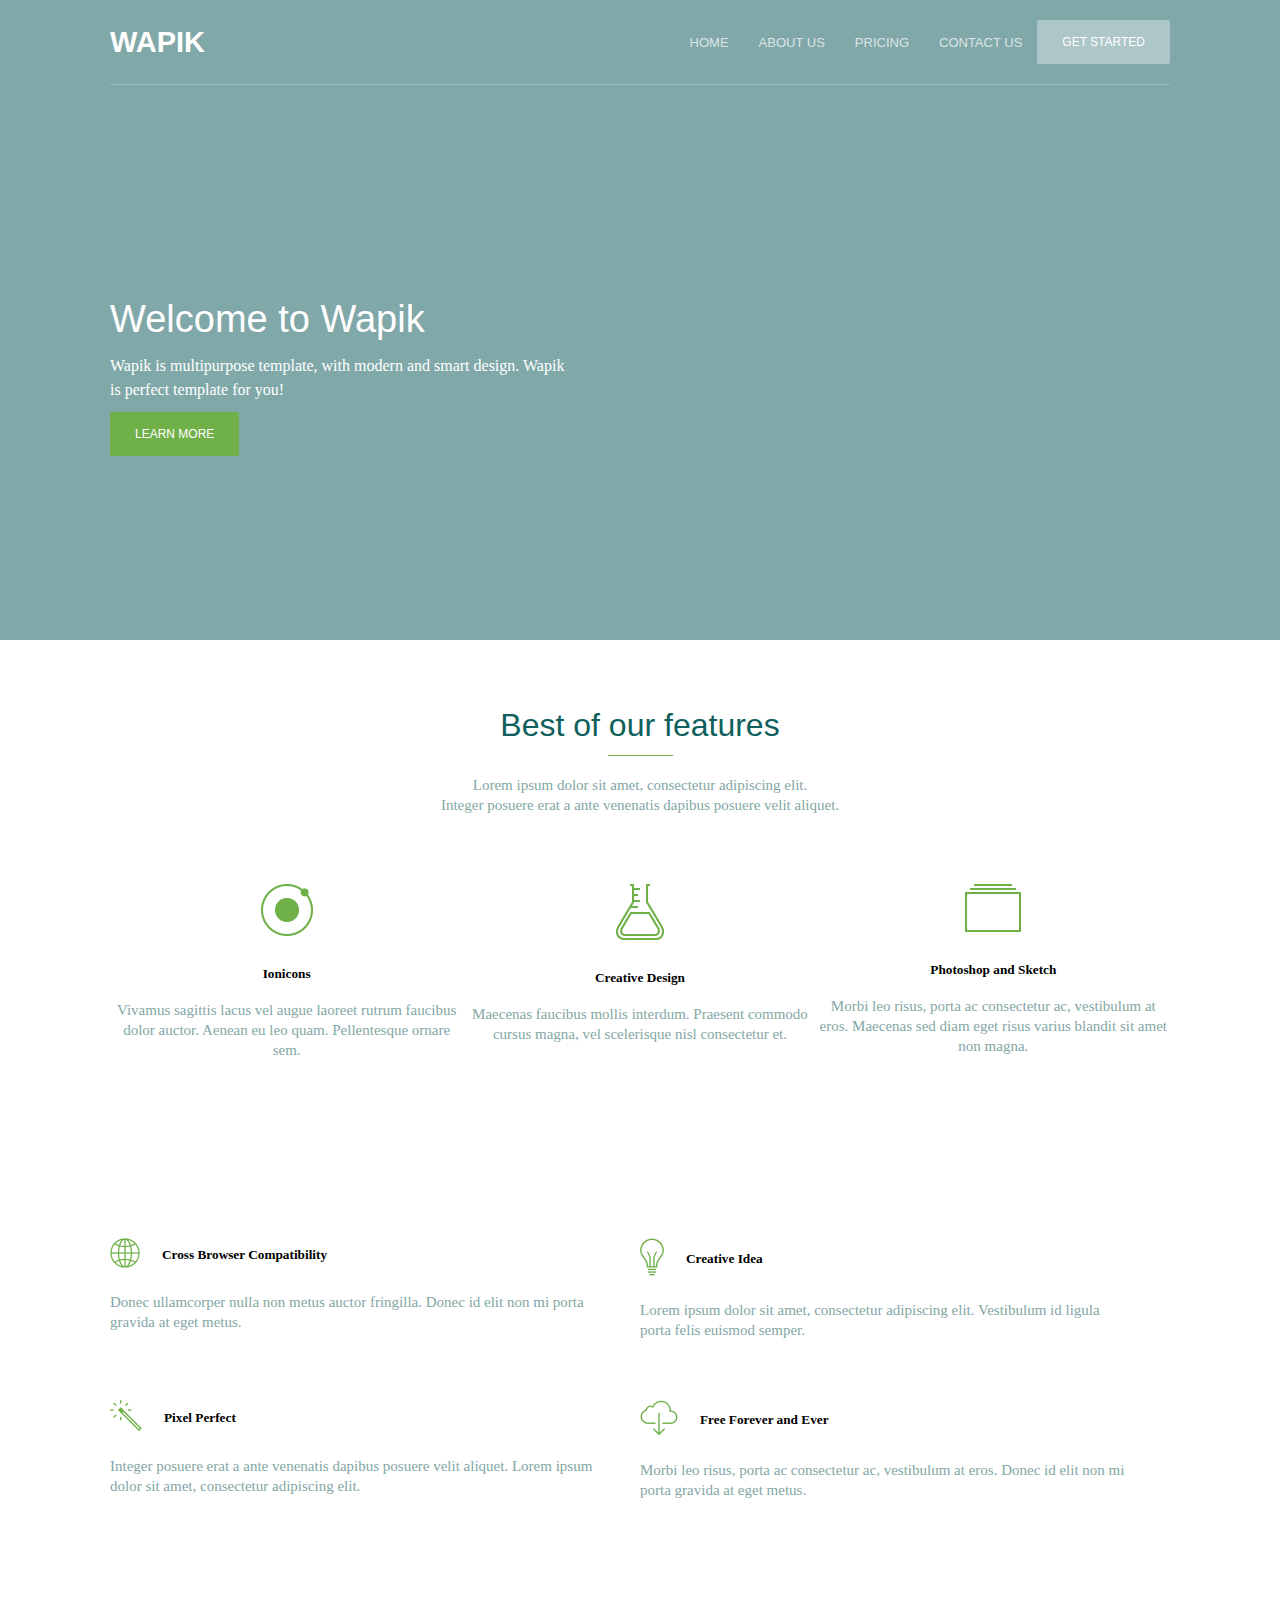
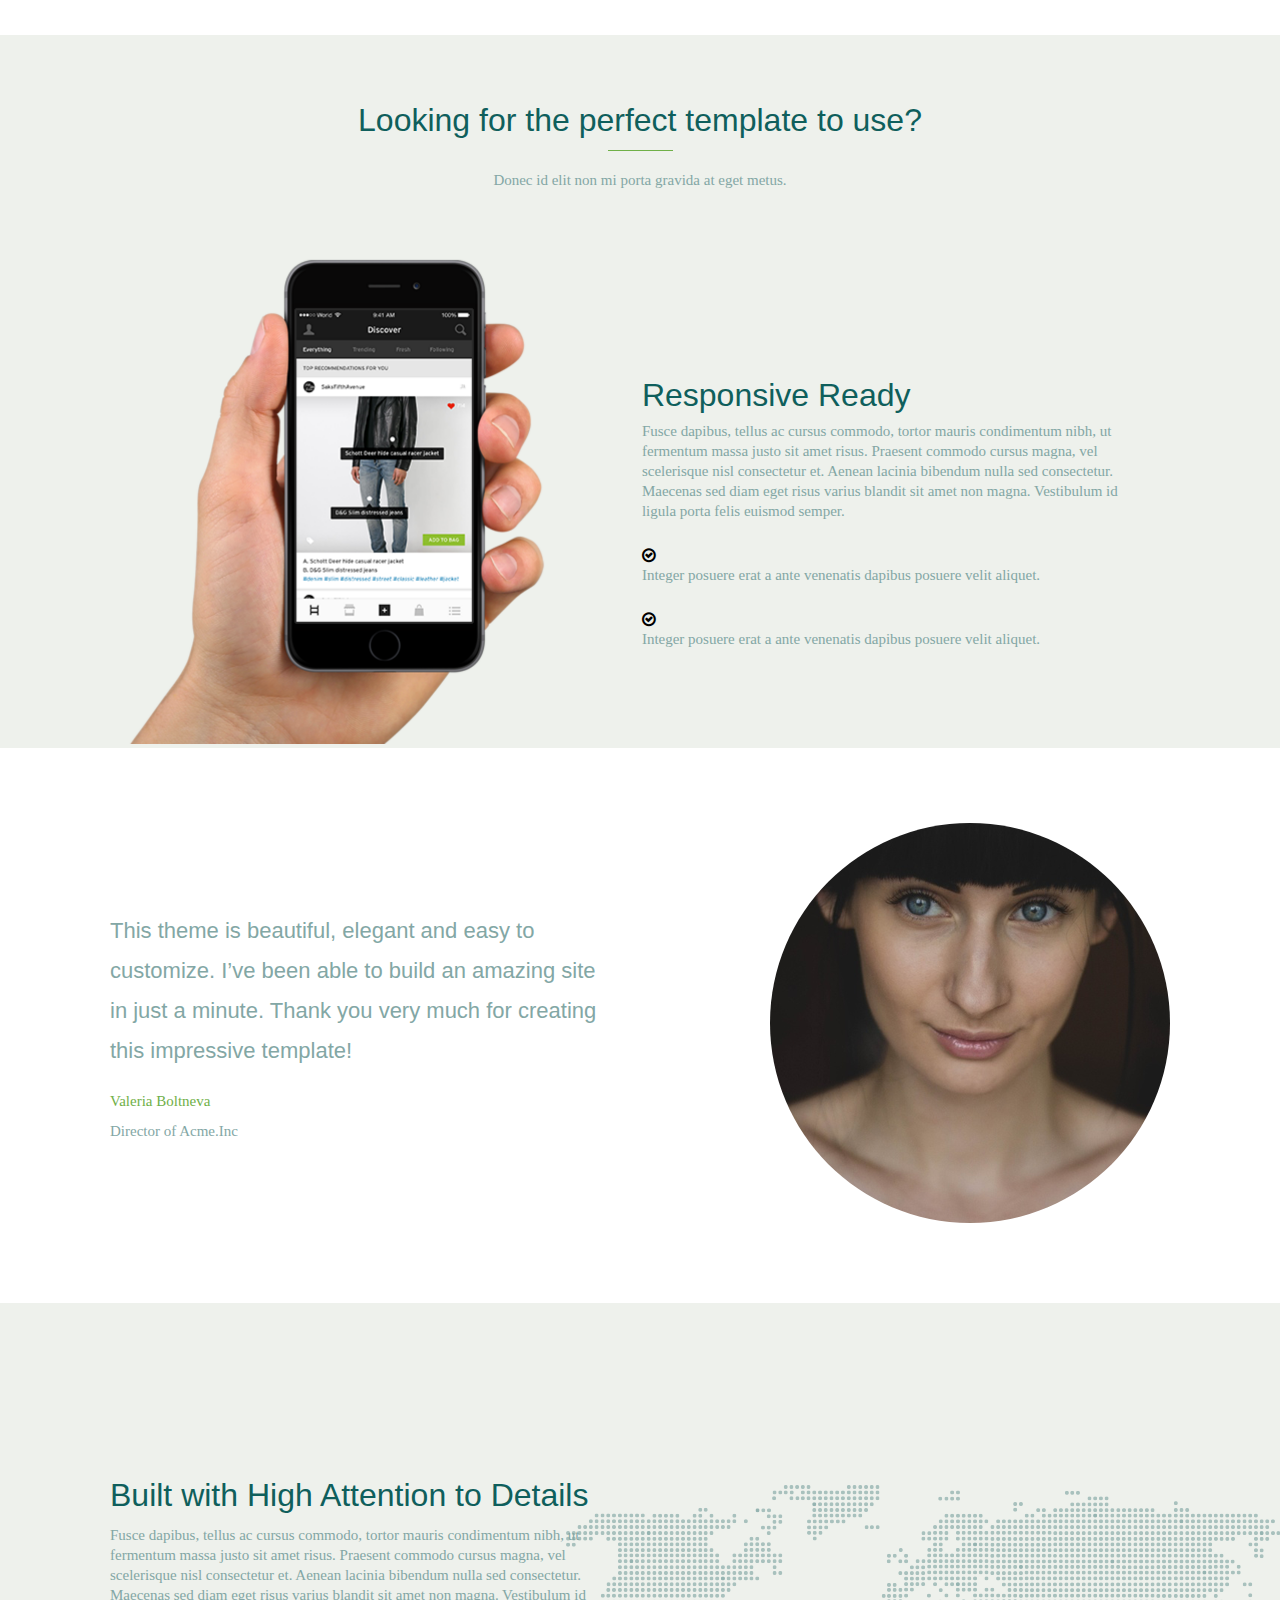
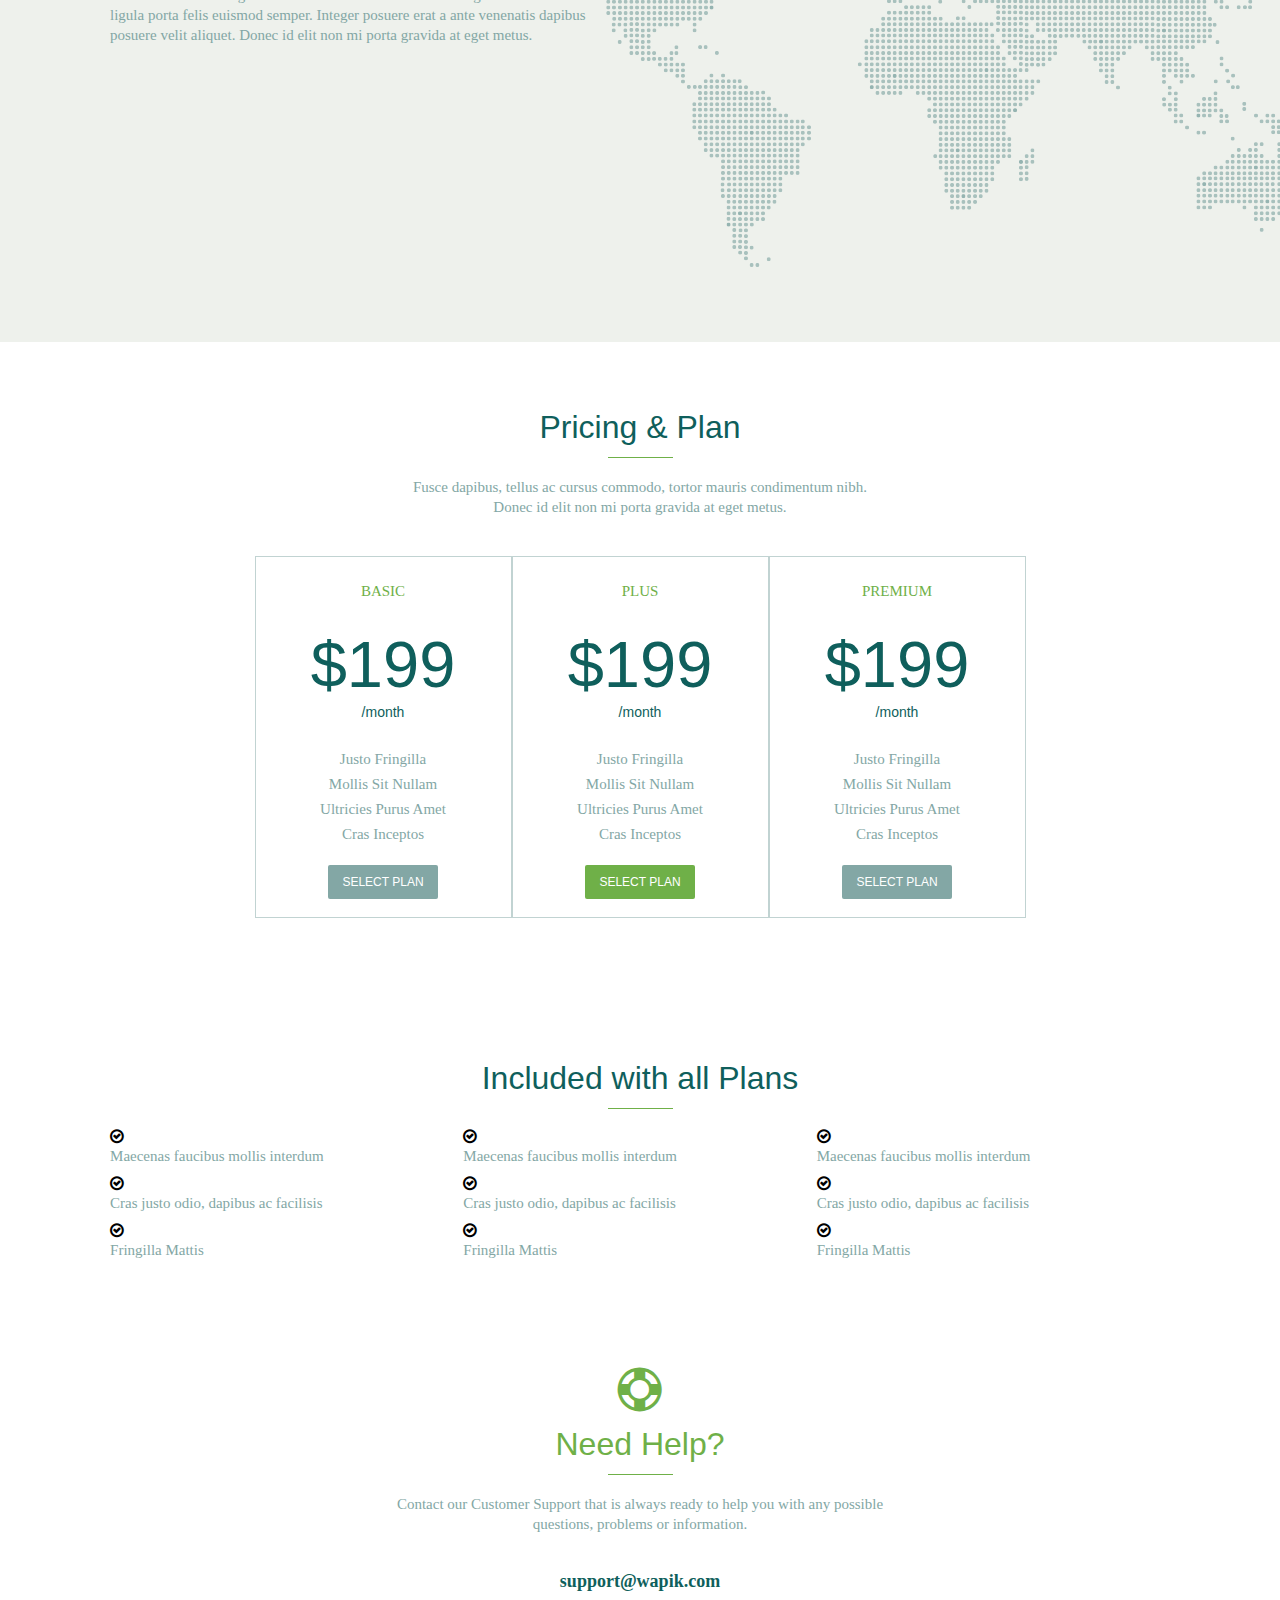
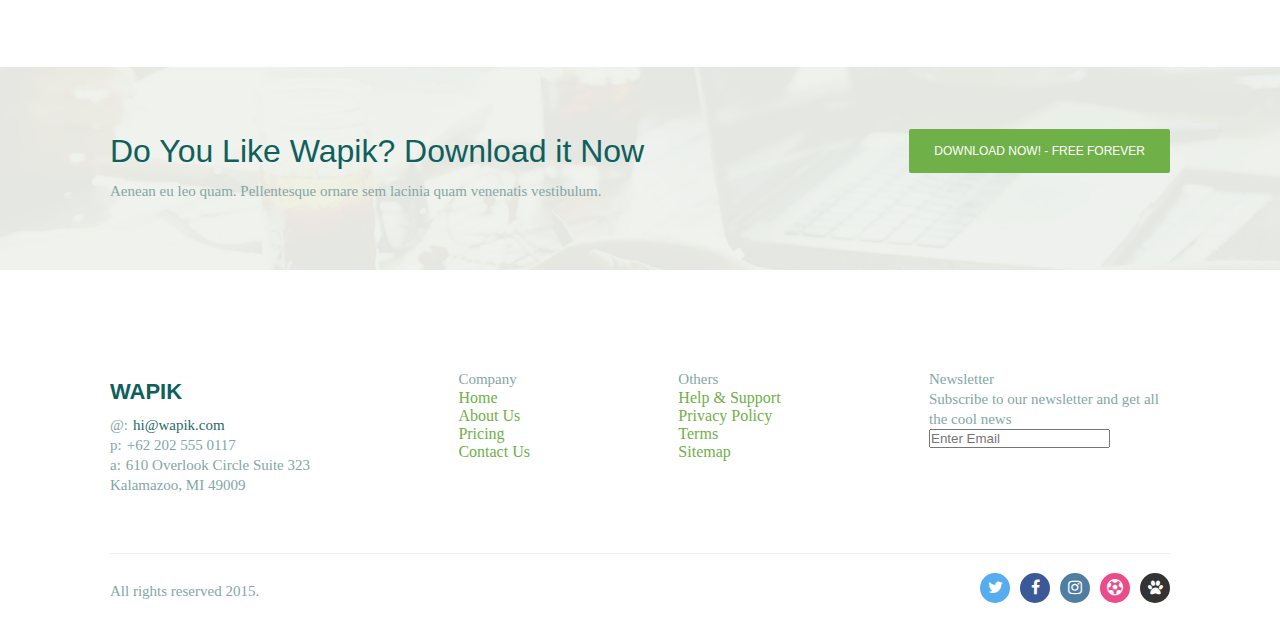
==== index.html @ 982a8559 "add index and about-us" ====
<!DOCTYPE html>
<html lang="ru">
<head>
  <meta charset="UTF-8">
  <meta name="viewport" content="width=device-width, initial-scale=1.0">
  <title>Wapik</title>
  <link rel="stylesheet" href="css/font-awesome.min.css">
  <link rel="stylesheet" href="css/main.css">
</head>
<body>
  <header class="header">
    <div class="header-bg"></div>
    <div class="header-overlay"></div>
    <div class="header-foreground">
      <div class="container">
        <div class="header-top">
          <div class="header-left">
            <div class="header-logo">
              <h3 class="logo">wapik</h3>
            </div>
          </div>
          <div class="header-right">
            <div class="header-nav">
              <ul class="list-nav">
                <li class="list-item"><a href="#">Home</a></li>
                <li class="list-item"><a href="#">About Us</a></li>
                <li class="list-item"><a href="#">Pricing</a></li>
                <li class="list-item"><a href="#">Contact Us</a></li>
              </ul>
            </div>
            <a href="#" class="button btn-transparency">Get Started</a>
          </div>
        </div>
        <div class="header-bottom">
          <h1 class="title">Welcome to Wapik</h1>
          <p class="subtitle">Wapik is multipurpose template, with modern and smart design. Wapik<br>is perfect template for you!</p>
          <a href="" class="button btn-green">Learn More</a>
        </div>
      </div>
    </div>
  </header>

  <main class="main">
    <div class="section section-feature">
      <div class="container flex-column">
        <div class="section-header">
          <h2 class="section-title">Best of our features</h2>
          <div class="hr-green"></div>
          <p class="section-subtitle">Lorem ipsum dolor sit amet, consectetur adipiscing elit.<br>Integer posuere erat a ante venenatis dapibus posuere velit aliquet.</p>
        </div>
        <div class="section-body">
          <div class="list list-feature">
            <div class="list-item">
              <div class="card card-feature">
                <div class="card-header">
                  <div class="card-image">
                    <img src="image\feature-icon-lonicon.png" alt="">
                  </div>
                  <h5 class="card-title">Ionicons</h5>
                </div>
                <div class="card-bottom">
                  <p class="card-description">Vivamus sagittis lacus vel augue laoreet rutrum faucibus dolor auctor. Aenean eu leo quam. Pellentesque ornare sem.</p>
                </div>
              </div>
            </div>
            <div class="list-item">
              <div class="card card-feature">
                <div class="card-header">
                  <div class="card-image">
                    <img src="image\feature-icon-flask.png" alt="">
                  </div>
                  <h5 class="card-title">Creative Design</h5>
                </div>
                <div class="card-bottom">
                  <p class="card-description">Maecenas faucibus mollis interdum. Praesent commodo cursus magna, vel scelerisque nisl consectetur et.</p>
                </div>
              </div>
            </div>
            <div class="list-item">
              <div class="card card-feature">
                <div class="card-header">
                  <div class="card-image">
                    <img src="image\feature-icon-sketch.png" alt="">
                  </div>
                  <h5 class="card-title">Photoshop and Sketch</h5>
                </div>
                <div class="card-bottom">
                  <p class="card-description">Morbi leo risus, porta ac consectetur ac, vestibulum at eros. Maecenas sed diam eget risus varius blandit sit amet non magna.</p>
                </div>
              </div>
            </div>
          </div>
        </div>
        <div class="section-bottom">
          <div class="list list-feature">
            <div class="list-item">
              <div class="card card-feature">
                <div class="card-header">
                  <div class="card-image">
                    <img src="image\feature-icon-browse.png" alt="">
                  </div>
                  <h5 class="card-title">Cross Browser Compatibility</h5>
                </div>
                <div class="card-bottom">
                  <p class="card-description">Donec ullamcorper nulla non metus auctor fringilla. Donec id elit non mi porta gravida at eget metus.</p>
                </div>
              </div>
            </div>
            <div class="list-item">
              <div class="card card-feature">
                <div class="card-header">
                  <div class="card-image">
                    <img src="image\feature-icon-idea.png" alt="">
                  </div>
                  <h5 class="card-title">Creative Idea</h5>
                </div>
                <div class="card-bottom">
                  <p class="card-description">Lorem ipsum dolor sit amet, consectetur adipiscing elit. Vestibulum id ligula porta felis euismod semper.</p>
                </div>
              </div>
            </div>
            <div class="list-item">
              <div class="card card-feature">
                <div class="card-header">
                  <div class="card-image">
                    <img src="image\feature-icon-perfect.png" alt="">
                  </div>
                  <h5 class="card-title">Pixel Perfect</h5>
                </div>
                <div class="card-bottom">
                  <p class="card-description">Integer posuere erat a ante venenatis dapibus posuere velit aliquet. Lorem ipsum dolor sit amet, consectetur adipiscing elit.</p>
                </div>
              </div>
            </div>
            <div class="list-item">
              <div class="card card-feature">
                <div class="card-header">
                  <div class="card-image">
                    <img src="image\feature-icon-cloud.png" alt="">
                  </div>
                  <h5 class="card-title">Free Forever and Ever</h5>
                </div>
                <div class="card-bottom">
                  <p class="card-description">Morbi leo risus, porta ac consectetur ac, vestibulum at eros. Donec id elit non mi porta gravida at eget metus.</p>
                </div>
              </div>
            </div>
          </div>
        </div>
      </div>
    </div>


    <div class="section section-convenience">
      <div class="container">
        <div class="section-header">
          <h2 class="section-title">Looking for the perfect template to use?</h2>
          <div class="hr-green"></div>
          <p class="section-subtitle">Donec id elit non mi porta gravida at eget metus.</p>
        </div>
        <div class="section-body">
          <div class="body-left">
            <img src="image\convenience-image.png" alt="">
          </div>
          <div class="body-right">
            <h2 class="section-title">Responsive Ready</h2>
            <p class="section-description">Fusce dapibus, tellus ac cursus commodo, tortor mauris condimentum nibh, ut fermentum massa justo sit amet risus. Praesent commodo cursus magna, vel scelerisque nisl consectetur et. Aenean lacinia bibendum nulla sed consectetur. Maecenas sed diam eget risus varius blandit sit amet non magna. Vestibulum id ligula porta felis euismod semper.</p>
            <ul class="list list-advantages">
              <li class="list-item">
                <i class="fa fa-check-circle-o"></i>
                <p class="section-description">Integer posuere erat a ante venenatis dapibus posuere velit aliquet.</p>
              </li>
              <li class="list-item">
                <i class="fa fa-check-circle-o"></i>
                <p class="section-description">Integer posuere erat a ante venenatis dapibus posuere velit aliquet.</p>
              </li>
            </ul>
          </div>
        </div>
      </div>
    </div>

    <div class="section section-rewiew">
      <div class="container">
        <div class="review">
          <div class="section-left">
            <h4 class="section-description">This theme is beautiful, elegant and easy to customize. I’ve been able to build an amazing site in just a minute. Thank you very much for creating this impressive template!</h4>
            <p class="review-name">Valeria Boltneva</p>
            <p class="review-post">Director of Acme.Inc</p>
          </div>
          <div class="section-right">
            <div class="review-img">
              <img src="image\review-image.png" alt="">
            </div>
          </div>
        </div>
      </div>
    </div>

    <div class="section section-build">
      <div class="section-foreground">
        <div class="container">
          <div class="build">
            <h2 class="section-title">Built with High Attention to Details</h2>
            <p class="section-description">Fusce dapibus, tellus ac cursus commodo, tortor mauris condimentum nibh, ut fermentum massa justo sit amet risus. Praesent commodo cursus magna, vel scelerisque nisl consectetur et. Aenean lacinia bibendum nulla sed consectetur. Maecenas sed diam eget risus varius blandit sit amet non magna. Vestibulum id ligula porta felis euismod semper. Integer posuere erat a ante venenatis dapibus posuere velit aliquet. Donec id elit non mi porta gravida at eget metus.</p>
          </div>
        </div>
      </div>
    </div>


    <div class="section section-price">
      <div class="container">
        <div class="section-header">
          <h2 class="section-title">Pricing & Plan</h2>
          <div class="hr-green"></div>
          <p class="section-subtitle">Fusce dapibus, tellus ac cursus commodo, tortor mauris condimentum nibh.<br>Donec id elit non mi porta gravida at eget metus.</p>
        </div>
        <div class="section-body">
          <div class="list list-price">
            <div class="list-item">
              <div class="card card-price">
                <div class="card-header">
                  <h4 class="card-title">basic</h4>
                </div>
                <div class="card-cost flex-column">
                  <h1 class="cost">$199</h1>
                  <p class="cost-per">/month</p>
                </div>
                <div class="card-compound">
                  <p class="section-description">Justo Fringilla</p>
                  <p class="section-description">Mollis Sit Nullam</p>
                  <p class="section-description">Ultricies Purus Amet</p>
                  <p class="section-description">Cras Inceptos</p>
                </div>
                <div class="card-bottom">
                  <a href="#" class="button btn-blue">Select Plan</a>
                </div>
              </div>
            </div>
            <div class="list-item">
              <div class="card card-price">
                <div class="card-header">
                  <h4 class="card-title">plus</h4>
                </div>
                <div class="card-cost flex-column">
                  <h1 class="cost">$199</h1>
                  <p class="cost-per">/month</p>
                </div>
                <div class="card-compound">
                  <p class="section-description">Justo Fringilla</p>
                  <p class="section-description">Mollis Sit Nullam</p>
                  <p class="section-description">Ultricies Purus Amet</p>
                  <p class="section-description">Cras Inceptos</p>
                </div>
                <div class="card-bottom">
                  <a href="#" class="button btn-blue active">Select Plan</a>
                </div>
              </div>
            </div>
            <div class="list-item">
              <div class="card card-price">
                <div class="card-header">
                  <h4 class="card-title">premium</h4>
                </div>
                <div class="card-cost flex-column">
                  <h1 class="cost">$199</h1>
                  <p class="cost-per">/month</p>
                </div>
                <div class="card-compound">
                  <p class="section-description">Justo Fringilla</p>
                  <p class="section-description">Mollis Sit Nullam</p>
                  <p class="section-description">Ultricies Purus Amet</p>
                  <p class="section-description">Cras Inceptos</p>
                </div>
                <div class="card-bottom">
                  <a href="#" class="button btn-blue">Select Plan</a>
                </div>
              </div>
            </div>
          </div>
        </div>
      </div>
    </div>

    <div class="section section-include">
      <div class="container">
        <div class="section-header">
          <h2 class="section-title">Included with all Plans</h2>
          <div class="hr-green"></div>
        </div>
        <div class="section-body">
          <div class="list list-include flex-row">
              <ul class="list-item">
                <li><i class="fa fa-check-circle-o"></i>
                <p class="description">Maecenas faucibus mollis interdum</p></li>
                <li><i class="fa fa-check-circle-o"></i>
                <p class="description">Cras justo odio, dapibus ac facilisis</p></li>
                <li><i class="fa fa-check-circle-o"></i>
                <p class="description">Fringilla Mattis</p></li>
              </ul>
              <ul class="list-item">
                <li><i class="fa fa-check-circle-o"></i>
                <p class="description">Maecenas faucibus mollis interdum</p></li>
                <li><i class="fa fa-check-circle-o"></i>
                <p class="description">Cras justo odio, dapibus ac facilisis</p></li>
                <li><i class="fa fa-check-circle-o"></i>
                <p class="description">Fringilla Mattis</p></li>
              </ul>
              <ul class="list-item">
                <li><i class="fa fa-check-circle-o"></i>
                <p class="description">Maecenas faucibus mollis interdum</p></li>
                <li><i class="fa fa-check-circle-o"></i>
                <p class="description">Cras justo odio, dapibus ac facilisis</p></li>
                <li><i class="fa fa-check-circle-o"></i>
                <p class="description">Fringilla Mattis</p></li>
              </ul>
          </div>
        </div>
      </div>
    </div>


    <div class="section section-help">
      <div class="container container-small">
        <div class="help flex-column">
          <i class="fa fa-life-ring"></i>
          <h2 class="section-title">Need Help?</h2>
          <div class="hr-green"></div>
          <p class="section-subtitle">Contact our Customer Support that is always ready to help you with any possible
  questions, problems or information.</p>
          <h5 class="support-email">support@wapik.com</h5>
        </div>
      </div>
    </div>


    <div class="section section-download">
      <div class="section-background">
        <div class="container">
          <div class="download flex-row">
            <div class="section-left flex-column">
              <h2 class="section-title">Do You Like Wapik? Download it Now</h2>
              <p class="section-subtitle">Aenean eu leo quam. Pellentesque ornare sem lacinia quam venenatis vestibulum.</p>
            </div>
            <div class="section-right">
              <a href="#" class="button btn-green">download now! - FREE forever</a>
            </div>
          </div>
        </div>
      </div>
    </div>


    <footer class="footer">
      <div class="container">
        <div class="footer-body flex-row">
          <div class="contact">
            <div class="footer-logo">
              <h3 class="logo">wapik</h3>
            </div>
            <ul class="list-contact">
              <li class="list-item email"><p>hi@wapik.com</p></li>
              <li class="list-item phone"><p>+62 202 555 0117</p></li>
              <li class="list-item adress"><p>610 Overlook Circle Suite 323<br>Kalamazoo, MI 49009</p></li>
            </ul>
          </div>
          <div class="footer-nav">
            <p class="title">Company</p>
            <ul class="list-nav">
              <li class="list-item"><a href="#">Home</a></li>
              <li class="list-item"><a href="#">About Us</a></li>
              <li class="list-item"><a href="#">Pricing</a></li>
              <li class="list-item"><a href="#">Contact Us</a></li>
            </ul>
          </div>
          <div class="other">
            <p class="title">Others</p>
            <ul class="list-other">
              <li class="list-item"><a href="#">Help & Support</a></li>
              <li class="list-item"><a href="#">Privacy Policy</a></li>
              <li class="list-item"><a href="#">Terms</a></li>
              <li class="list-item"><a href="#">Sitemap</a></li>
            </ul>
          </div>
          <div class="newsletter">
            <p class="title">Newsletter</p>
						<p class="subtitle">Subscribe to our newsletter and get all
the cool news</p>
						<input placeholder="Enter Email" type="text" class="email">
          </div>
        </div>
        <div class="footer-bottom flex-row">
            <div class="section-left">
              <div class="copiright">
                <p>All rights reserved 2015.</p>
              </div>
            </div>
            <div class="section-right">
              <div class="socials flex-row">

                  <a class="social twitter" href=""><i class="fa fa-twitter" aria-hidden="true"></i></a>


                  <a class="social facebook" href=""><i class="fa fa-facebook" aria-hidden="true"></i></a>


                  <a class="social instagram" href=""><i class="fa fa-instagram" aria-hidden="true"></i></a>


                  <a class="social ball" href=""><i class="fa fa-futbol-o" aria-hidden="true"></i></a>


                  <a class="social cat" href=""><i class="fa fa-paw" aria-hidden="true"></i></a>

              </div>
            </div>
        </div>

      </div>
    </footer>





  </main>



</body>
</html>
---- css/main.css ----
* {
  margin: 0;
  padding: 0;
}
a {
  text-decoration: none;
  color: #6fb048;
}
ul {
  list-style: none;
}

h1 {
  font-size: 38px;
  font-family: "Roboto", sans-serif;
  font-weight: 400;
  color: #fff;
}
h2 {
  color: #0f5f5c;
  font-family: "Roboto", sans-serif;
  font-size: 32px;
  font-weight: 300;
  line-height: 20px;
}
p {
color: #83a7a5;
font-family: Roboto;
font-size: 15px;
font-weight: 400;
line-height: 20px;
}


.text-center {
  text-align: center;
}
.hr-green {
  width: 65px;
  height: 1px;
  background-color: #6fb048;
  margin-bottom: 19px;
}

.button {
  padding: 15px 25px;
  border: none;
  border-radius: 2px;
  background-color: rgba(255, 255, 255, 0.35);
  font-size: 12px;
  color: #fff;
  text-transform: uppercase;
  font-family: "Montserrat", sans-serif;
}
a.active {
  background: #6fb048;
}
.btn-blue {
  padding: 10px 14px;
  background: #83a7a5;
}
.btn-transparency {
  background-color: rgba(255, 255, 255, 0.35);
}
.btn-green {
  background: #6fb048;
}
.button:hover {
  background: #008c1d;
}

.container {
  width: 1060px;
  margin: 0 auto;
}
.container-small {
  max-width: 545px;
}
.flex-column {
  display: flex;
  flex-direction: column;
  align-items: center;
}
.flex-row {
  display: flex;
  flex-direction: row;
}
.section {
  padding: 75px 0;
}




.header {
  width: 100%;
  position: relative;
}
.header-bg {
  position: absolute;
  background-image: url(.../image/header-bg.jpg);
  background-position: 50% 50%;
  background-size: cover;
  top: 0;
  right: 0;
  bottom: 0;
  left: 0;
}
.header-overlay {
  position: absolute;
  background-color: #2d6e70;
  opacity: 0.6;
  top: 0;
  right: 0;
  bottom: 0;
  left: 0;
}
.header-foreground {
  position: relative;
}
.header-top {
  display: flex;
  justify-content: space-between;
  height: 84px;
  border-bottom: 1px solid rgba(255, 255, 255, 0.2);
  align-items: center;
}
.header-right {
  display: flex;
  justify-content: flex-end;
  align-items: center;
}
.logo {
  color: #ffffff;
  font-family: "Proxima Nova", sans-serif;
  font-size: 29px;
  font-weight: 700;
  line-height: 46.44px;
  text-transform: uppercase;
}
.header-nav .list-nav {
  display: flex;
  max-width: 375px;
}
.header-nav .list-nav li a {
  opacity: 0.7;
  color: #ffffff;
  font-family: "Montserrat", sans-serif;
  font-size: 13px;
  font-weight: 400;
  line-height: 21px;
  text-transform: uppercase;
  margin: 0 15px;
}
.header-bottom {
  padding-top: 213px;
  padding-bottom: 198px;
}
.header-bottom .title {
  margin-bottom: 13px;
}
.header-bottom .subtitle {
  margin-bottom: 22px;
  color: #ffffff;
  font-size: 16px;
  line-height: 24px;
}



.section-header {
  display: flex;
  flex-direction: column;
  align-items: center;
}
.section-title {
  margin-bottom: 20px;
}
.section-subtitle {
  margin-bottom: 69px;
  text-align: center;
}
.list-feature {
  display: flex;
  flex-direction: row;

}
.card {
  display: flex;
  flex-direction: column;
  align-items: center;
  justify-content: flex-start;
}
.card-header {
  display: flex;
  flex-direction: column;
  align-items: center;
}
.card-title {
  margin-top: 26px;
}
.card-description {
  text-align: center;
  margin-top: 18px;
  max-width: 485px;
}
.section-feature .section-body,
.section-about-us .section-body {
  margin-bottom: 178px;
}
.section-bottom .card-feature .card-header {
  display: flex;
  flex-direction: row;
  align-items: center;
  justify-content: center;
}
.section-bottom .list-feature {
  display: flex;
  flex-wrap: wrap;
}
.section-bottom .list-feature .list-item {
  min-width: 50%;
  flex: 1 0;
  margin-bottom: 60px;
}
.section-bottom .list-item .card-title {
  margin: 0;
}
.section-bottom .list-item .card-image {
  margin-right: 22px;
}
.section-bottom .list-feature .card-feature {
  align-items: flex-start;
}
.section-bottom .card-feature .card-description {
  text-align: left;
  margin-top: 20px;
}






.section-convenience {
  background: #eef1ec;
  padding-bottom: 0;
}
.section-convenience .section-body {
  display: flex;
}
.section-convenience .body-left {
}
.section-convenience .body-left img {
  height: 485px;
  margin-right: 97px;
}
.section-convenience .body-right {
  padding-top: 126px;
}
.section-convenience .body-right .section-title {
  margin-bottom: 16px;
}
.section-convenience .body-right .section-description {
  margin-bottom: 26px;
  max-width: 495px;
}



.review {
  display: flex;
  justify-content: space-between;
}
h4.section-description {
  max-width: 506px;
  color: #83a7a5;
  font-family: "Merriweather", sans-serif;
  font-size: 22px;
  font-weight: 300;
  line-height: 40px;
}
.review .section-left {
  display: flex;
  flex-direction: column;
  justify-content: center;
}
.review-name {
  color: #6fb048;
  margin-top: 20px;
  margin-bottom: 10px;
}




.section-build {
  background: #eef1ec;
}
.section-build .section-foreground {
  height: inherit;
  width: 100%;
  height: 382px;
  background: url(../image/build-bg.png) no-repeat right;
  background-size: 50% cover;
}
.build {
  max-width: 495px;
}
.build .section-title {
  margin-top: 107px;
}
.build .section-description {
  margin-top: 16px;
}


.section-price .section-subtitle {
  margin-bottom: 39px;
}
.list-price {
  display: flex;
  justify-content: center;
}
.card-price {
  border: 1px solid #c1d3d2;
  width: 255px;
  height: 360px;
}
.card-price .card-header {

}
.card-price .card-title {
  color: #6fb048;
  font-family: Roboto;
  font-size: 15px;
  font-weight: 500;
  text-transform: uppercase;
}
.card-cost {
  display: flex;
}
.card-cost .cost {
  color: #0f5f5c;
  font-family: "Montserrat", sans-serif;
  font-size: 65px;
  font-weight: 400;
  margin-top: 27px;
}
.cost-per {
  color: #0f5f5c;
  font-family: "Roboto", sans-serif;
  font-size: 14px;
  font-weight: 400;
}
.card-compound {
  padding-top: 25px;
  padding-bottom: 25px;
  text-align: center;
}
.card-compound .section-description {
  line-height: 25px;
}



.list-include {
  display: flex;
  justify-content: center;
}
.list-include .list-item {
  width: 33.33%;
}
.list-include .list-item li {
  margin-bottom: 9px;
}



.section-help {
  padding-top: 0;
}
.help {
  display: flex;
}
.help i {
  color: #6fb048;
  font-size: 44px;
  line-height: 90px;
  transform: rotate(45deg);
}

.help .section-title {
  color: #6fb048;
}
.help .section-subtitle {
  margin-bottom: 37px;
}
.help .support-email {
  color: #0f5f5c;
  font-size: 18px;
}


.section-download {
  padding: 0;
}
.section-download .section-background {
  height: 100%;
  background: url(../image/download-bg.png) no-repeat center center;
  background-size: cover;
}
.download {
  justify-content: space-between;
  flex-wrap: wrap;
  padding-top: 74px;
}
.download .section-left {
  align-items: flex-start;
}
.download .section-right {
  flex-wrap: wrap;
}




.footer-body {
  padding-top: 99px;
  padding-bottom: 58px;
  border-bottom: 1px solid #eef1ec;
  justify-content: space-between;
}
.footer-logo .logo {
  color: #0f5f5c;
  font-size: 22px;
}
.list-contact .email p  {
 color: #1f6a67;
}
.list-contact .email p::before,
.list-contact .phone p::before,
.list-contact .adress p::before {
    margin-right: 5px;
}
.list-contact .email p::before  {
  content: '@:';
  color: #83a7a5;
}
.list-contact .phone p::before {
  content: 'p:';
}
.list-contact .adress p::before {
  content: 'a:';
}






.footer-bottom {
  justify-content: space-between;
  padding-bottom: 16px;
}
.footer-bottom .section-right {
  margin-top: 19px;
}
.footer-bottom .section-left {
  margin-top: 27px;
}
.socials {
  justify-content: space-between;
  width: 190px;
}
.social {
  height: 30px;
  width: 30px;
  border-radius: 50%;
  color: #fff;
  line-height: 30px;
  text-align: center;
}
.newsletter {
  width: 241px;
}
.socials .twitter {
  background: #55acee;
}
.socials .facebook {
  background: #3b5998;
}
.socials .instagram {
  background: #507ea3;
}
.socials .ball {
  background: #ea4c89;
}
.socials .cat {
  background: #333333;
}
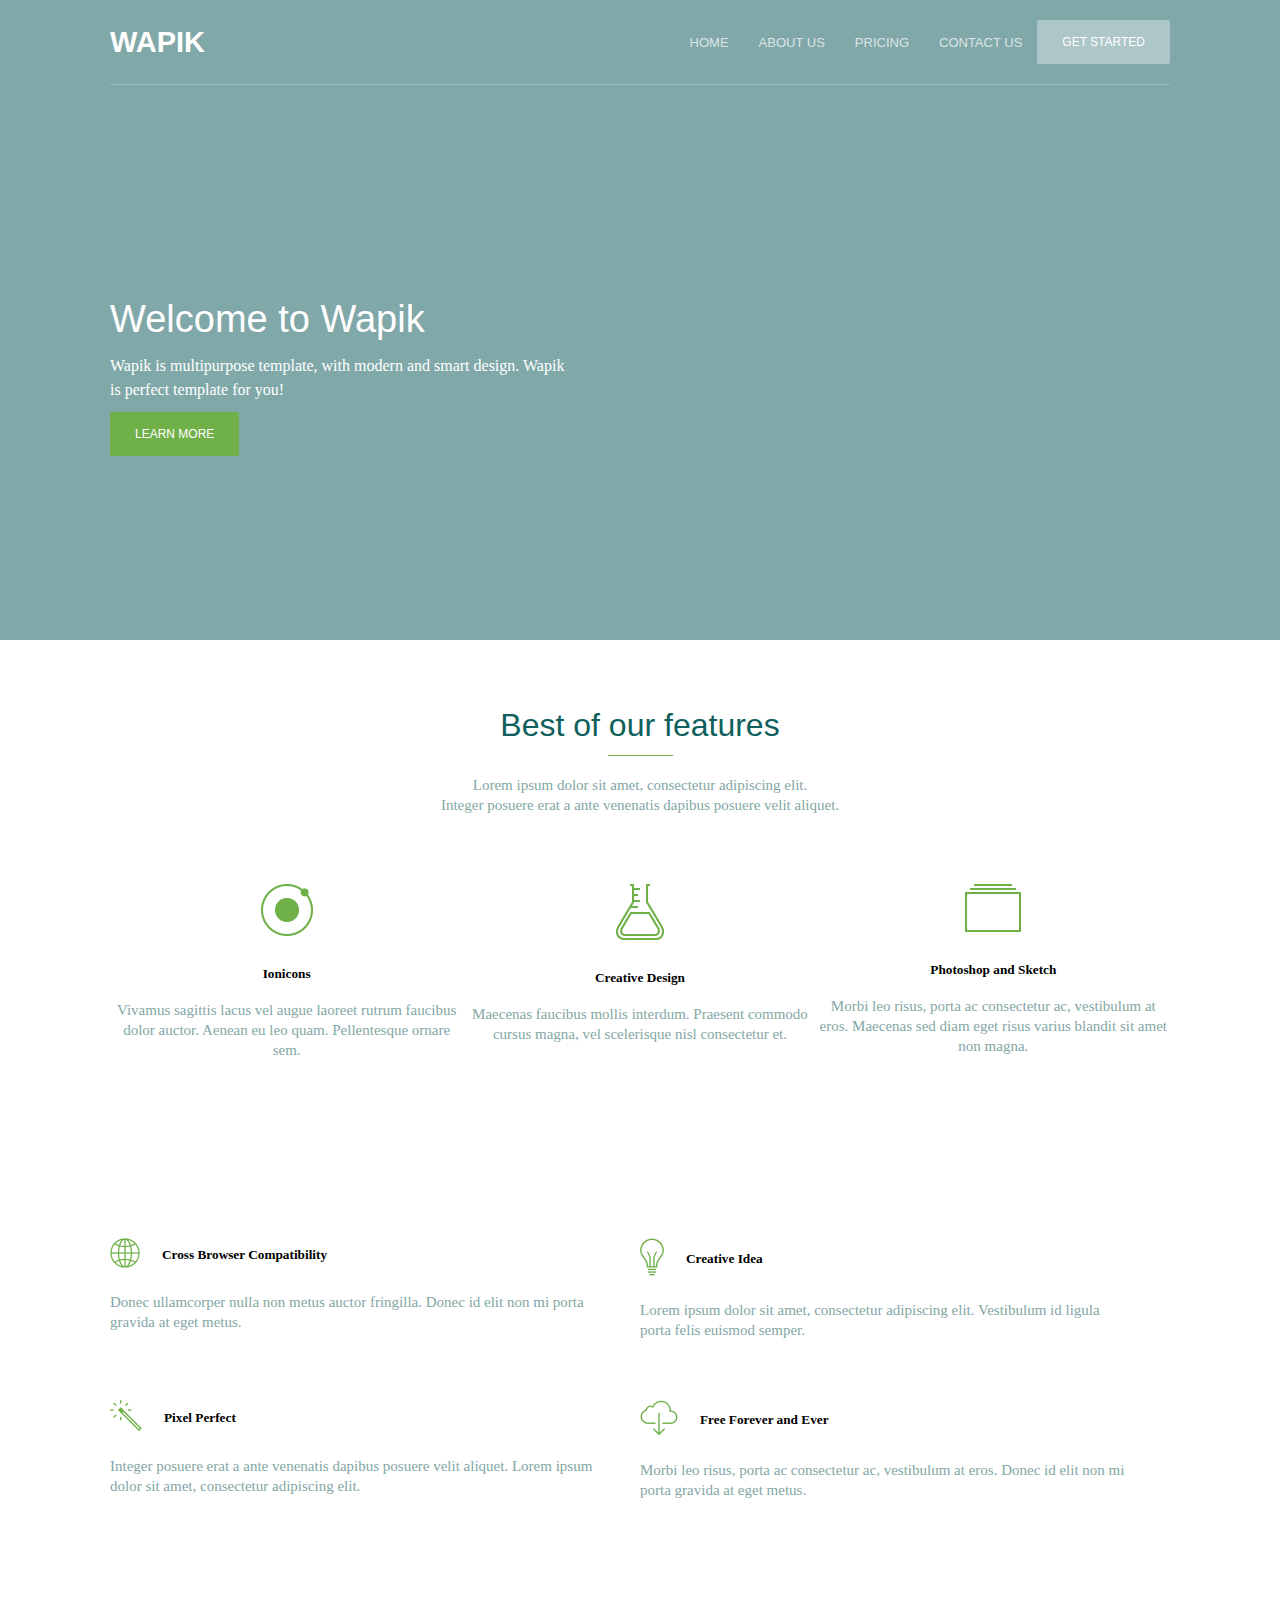
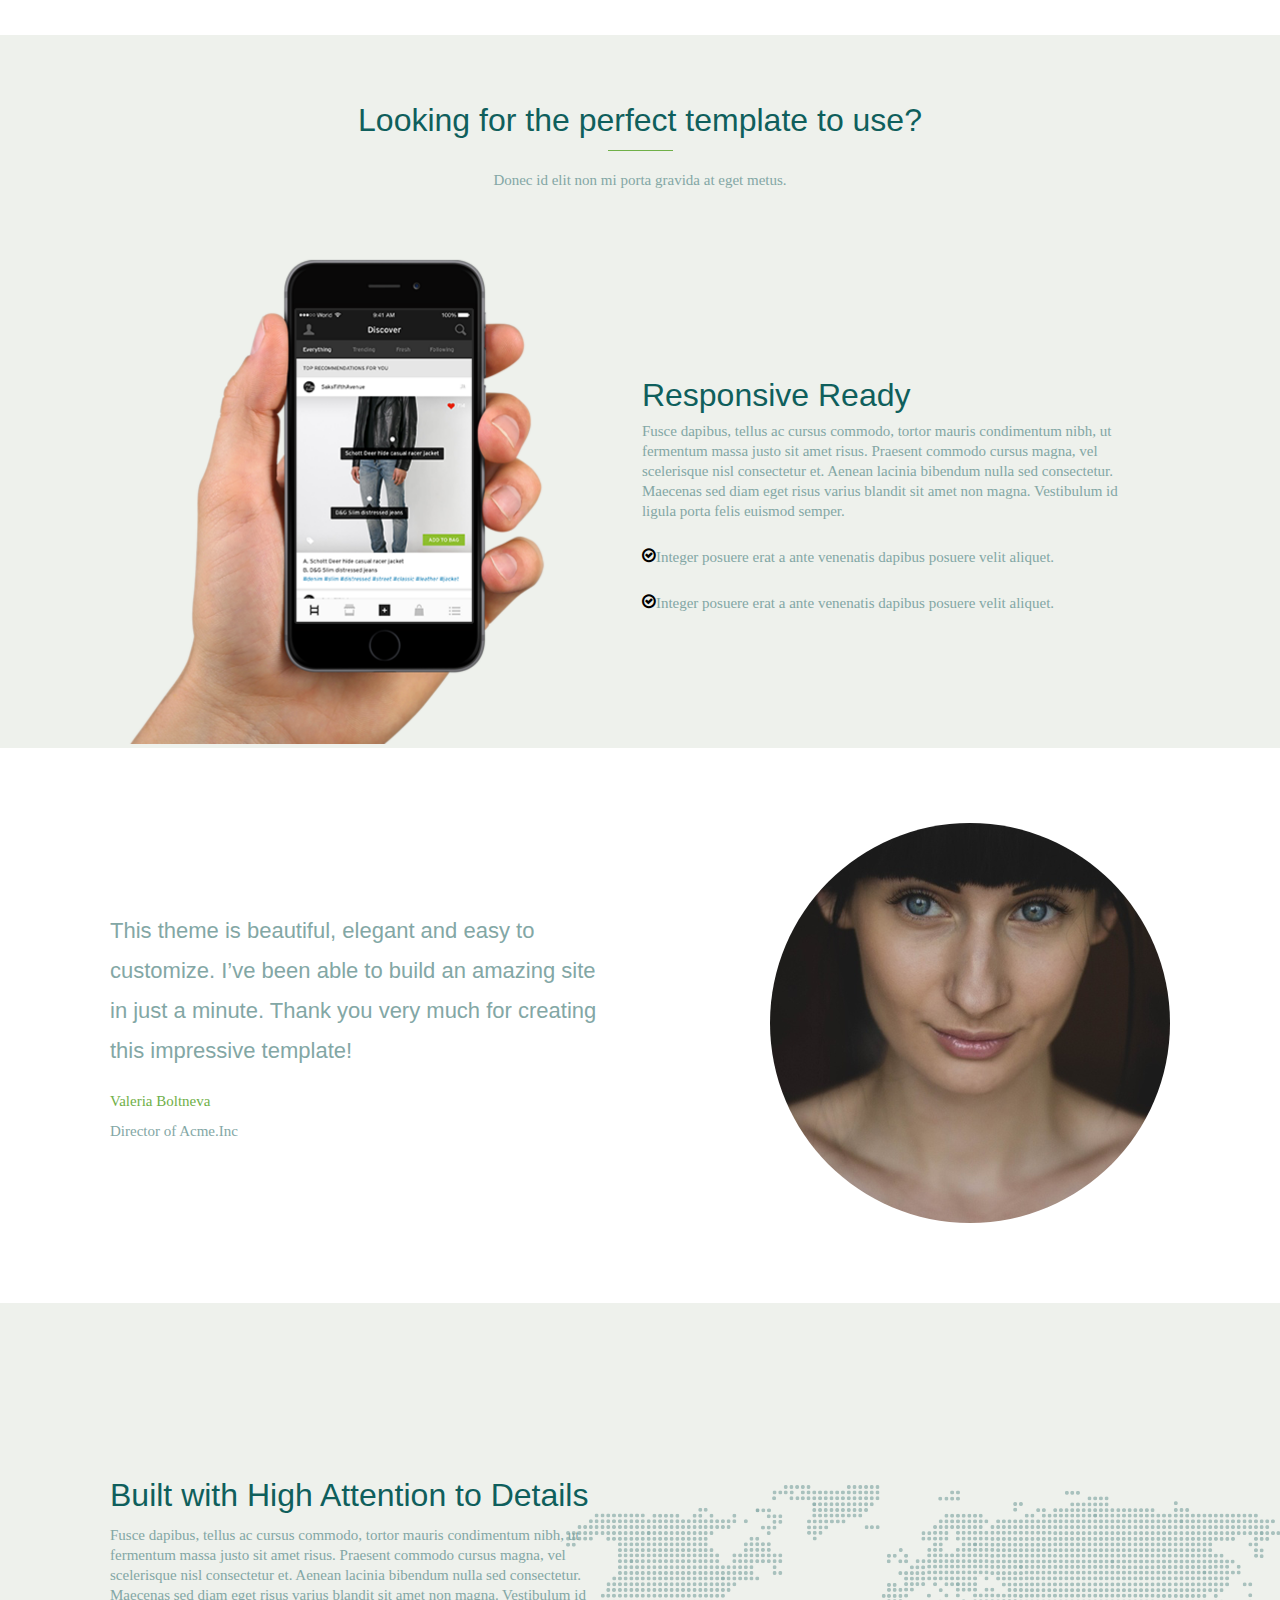
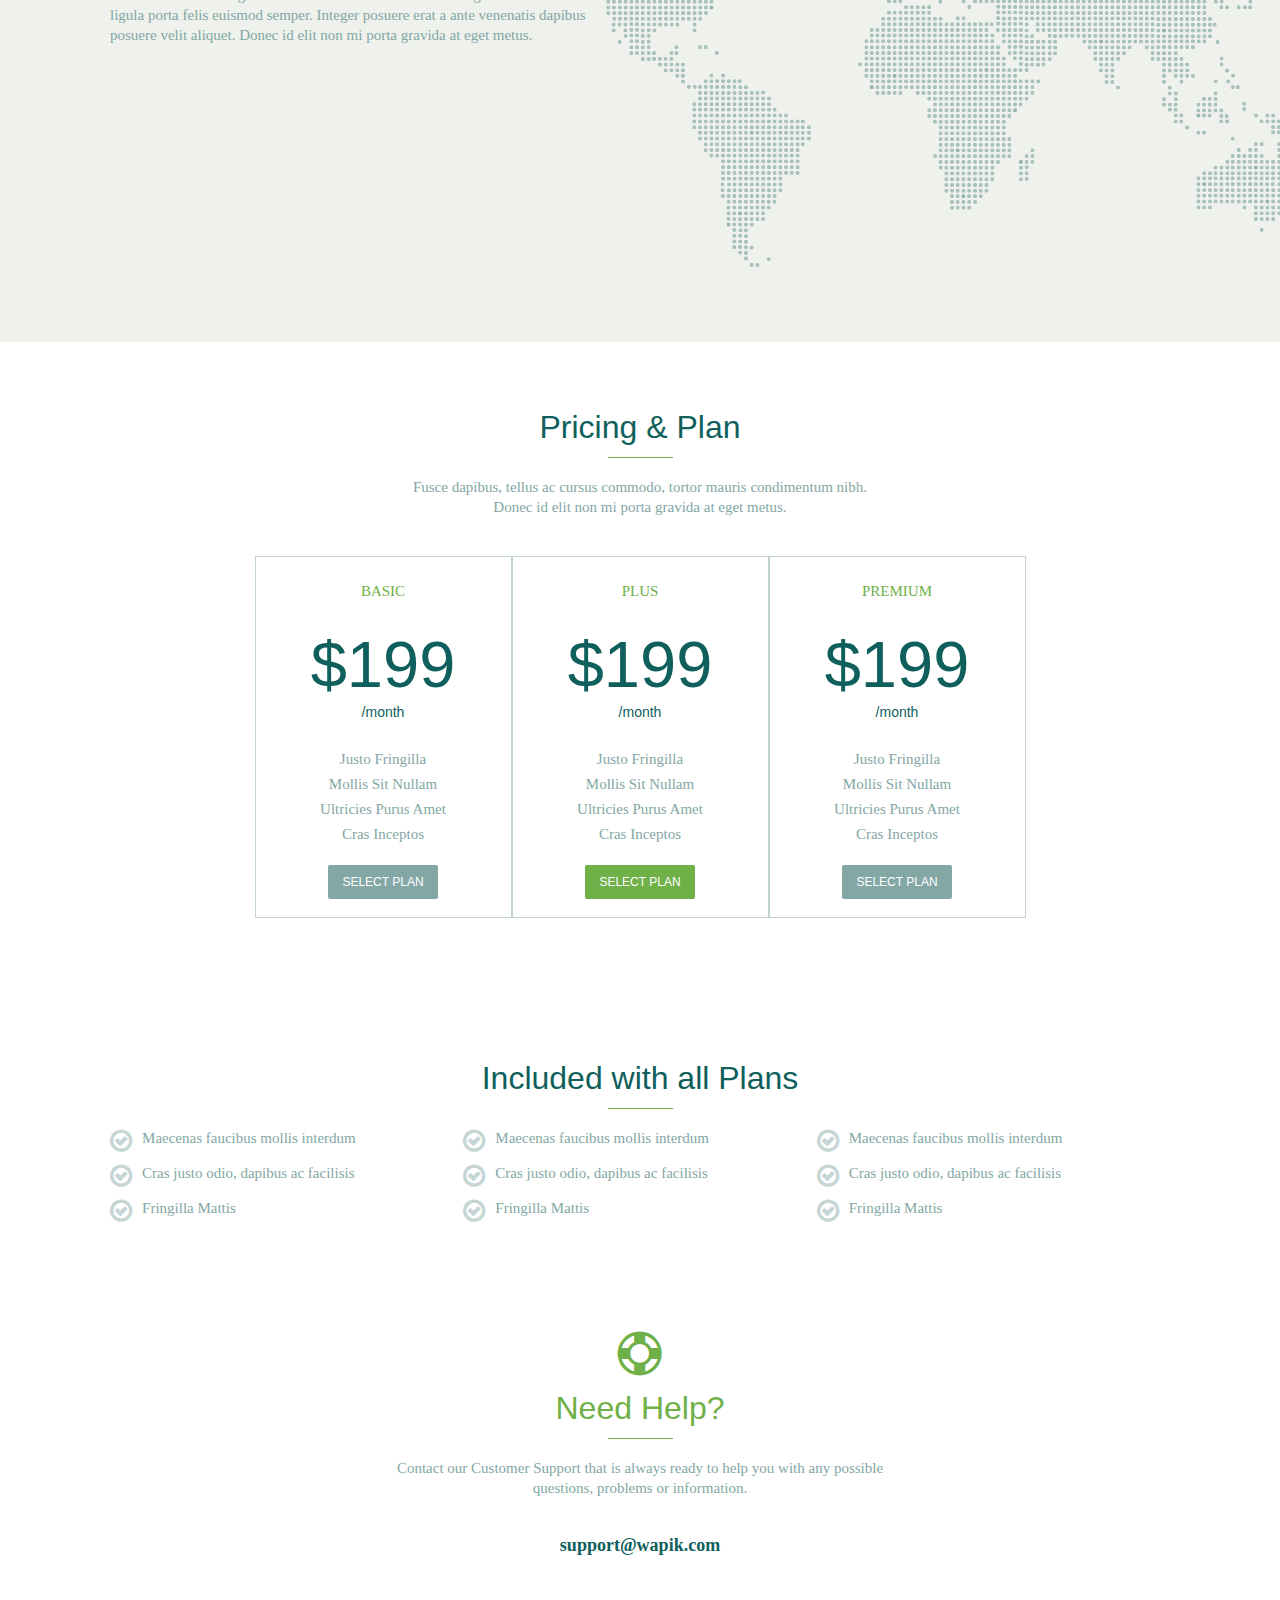
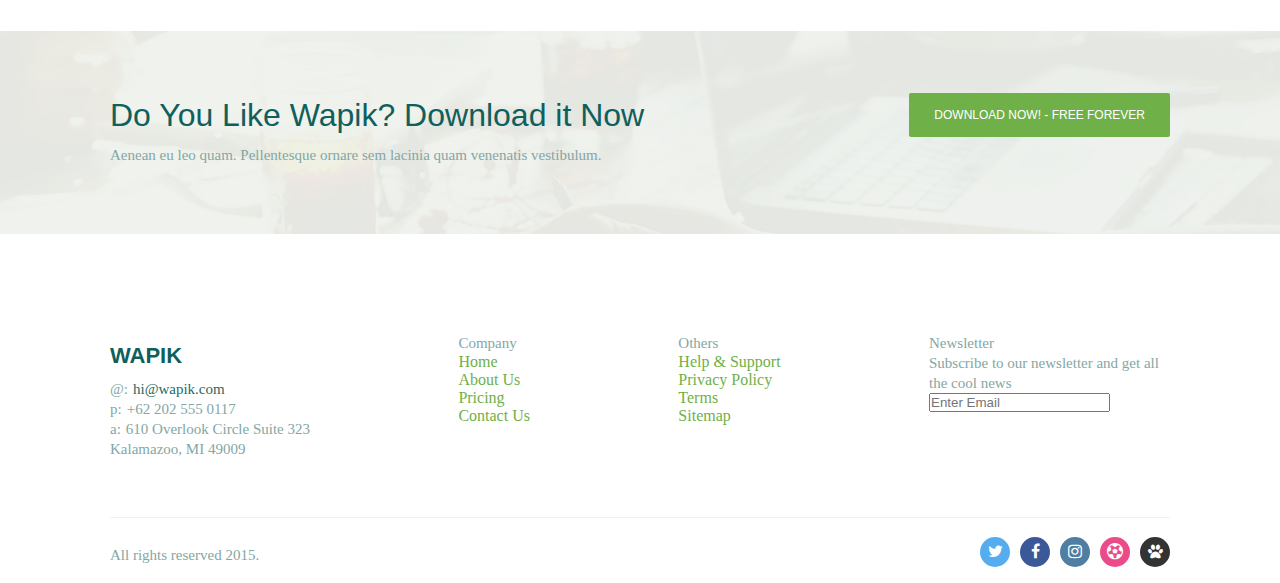
==== commit 809dbf64: "repair some icon" ====
--- a/index.html
+++ b/index.html
@@ -166,11 +166,11 @@
             <h2 class="section-title">Responsive Ready</h2>
             <p class="section-description">Fusce dapibus, tellus ac cursus commodo, tortor mauris condimentum nibh, ut fermentum massa justo sit amet risus. Praesent commodo cursus magna, vel scelerisque nisl consectetur et. Aenean lacinia bibendum nulla sed consectetur. Maecenas sed diam eget risus varius blandit sit amet non magna. Vestibulum id ligula porta felis euismod semper.</p>
             <ul class="list list-advantages">
-              <li class="list-item">
+              <li class="list-item flex-row">
                 <i class="fa fa-check-circle-o"></i>
                 <p class="section-description">Integer posuere erat a ante venenatis dapibus posuere velit aliquet.</p>
               </li>
-              <li class="list-item">
+              <li class="list-item flex-row">
                 <i class="fa fa-check-circle-o"></i>
                 <p class="section-description">Integer posuere erat a ante venenatis dapibus posuere velit aliquet.</p>
               </li>
@@ -292,27 +292,27 @@
         <div class="section-body">
           <div class="list list-include flex-row">
               <ul class="list-item">
-                <li><i class="fa fa-check-circle-o"></i>
+                <li class="flex-row"><i class="fa fa-check-circle-o"></i>
                 <p class="description">Maecenas faucibus mollis interdum</p></li>
-                <li><i class="fa fa-check-circle-o"></i>
+                <li class="flex-row"><i class="fa fa-check-circle-o"></i>
                 <p class="description">Cras justo odio, dapibus ac facilisis</p></li>
-                <li><i class="fa fa-check-circle-o"></i>
+                <li class="flex-row"><i class="fa fa-check-circle-o"></i>
                 <p class="description">Fringilla Mattis</p></li>
               </ul>
               <ul class="list-item">
-                <li><i class="fa fa-check-circle-o"></i>
+                <li class="flex-row"><i class="fa fa-check-circle-o"></i>
                 <p class="description">Maecenas faucibus mollis interdum</p></li>
-                <li><i class="fa fa-check-circle-o"></i>
+                <li class="flex-row"><i class="fa fa-check-circle-o"></i>
                 <p class="description">Cras justo odio, dapibus ac facilisis</p></li>
-                <li><i class="fa fa-check-circle-o"></i>
+                <li class="flex-row"><i class="fa fa-check-circle-o"></i>
                 <p class="description">Fringilla Mattis</p></li>
               </ul>
               <ul class="list-item">
-                <li><i class="fa fa-check-circle-o"></i>
+                <li class="flex-row"><i class="fa fa-check-circle-o"></i>
                 <p class="description">Maecenas faucibus mollis interdum</p></li>
-                <li><i class="fa fa-check-circle-o"></i>
+                <li class="flex-row"><i class="fa fa-check-circle-o"></i>
                 <p class="description">Cras justo odio, dapibus ac facilisis</p></li>
-                <li><i class="fa fa-check-circle-o"></i>
+                <li class="flex-row"><i class="fa fa-check-circle-o"></i>
                 <p class="description">Fringilla Mattis</p></li>
               </ul>
           </div>
--- a/css/main.css
+++ b/css/main.css
@@ -374,6 +374,12 @@
 .list-include .list-item li {
   margin-bottom: 9px;
 }
+.list-include ul li i {
+  margin-right: 10px;
+  color: #c5d6d5;
+  font-size: 26px;
+  font-weight: 300;
+}
 
 
 
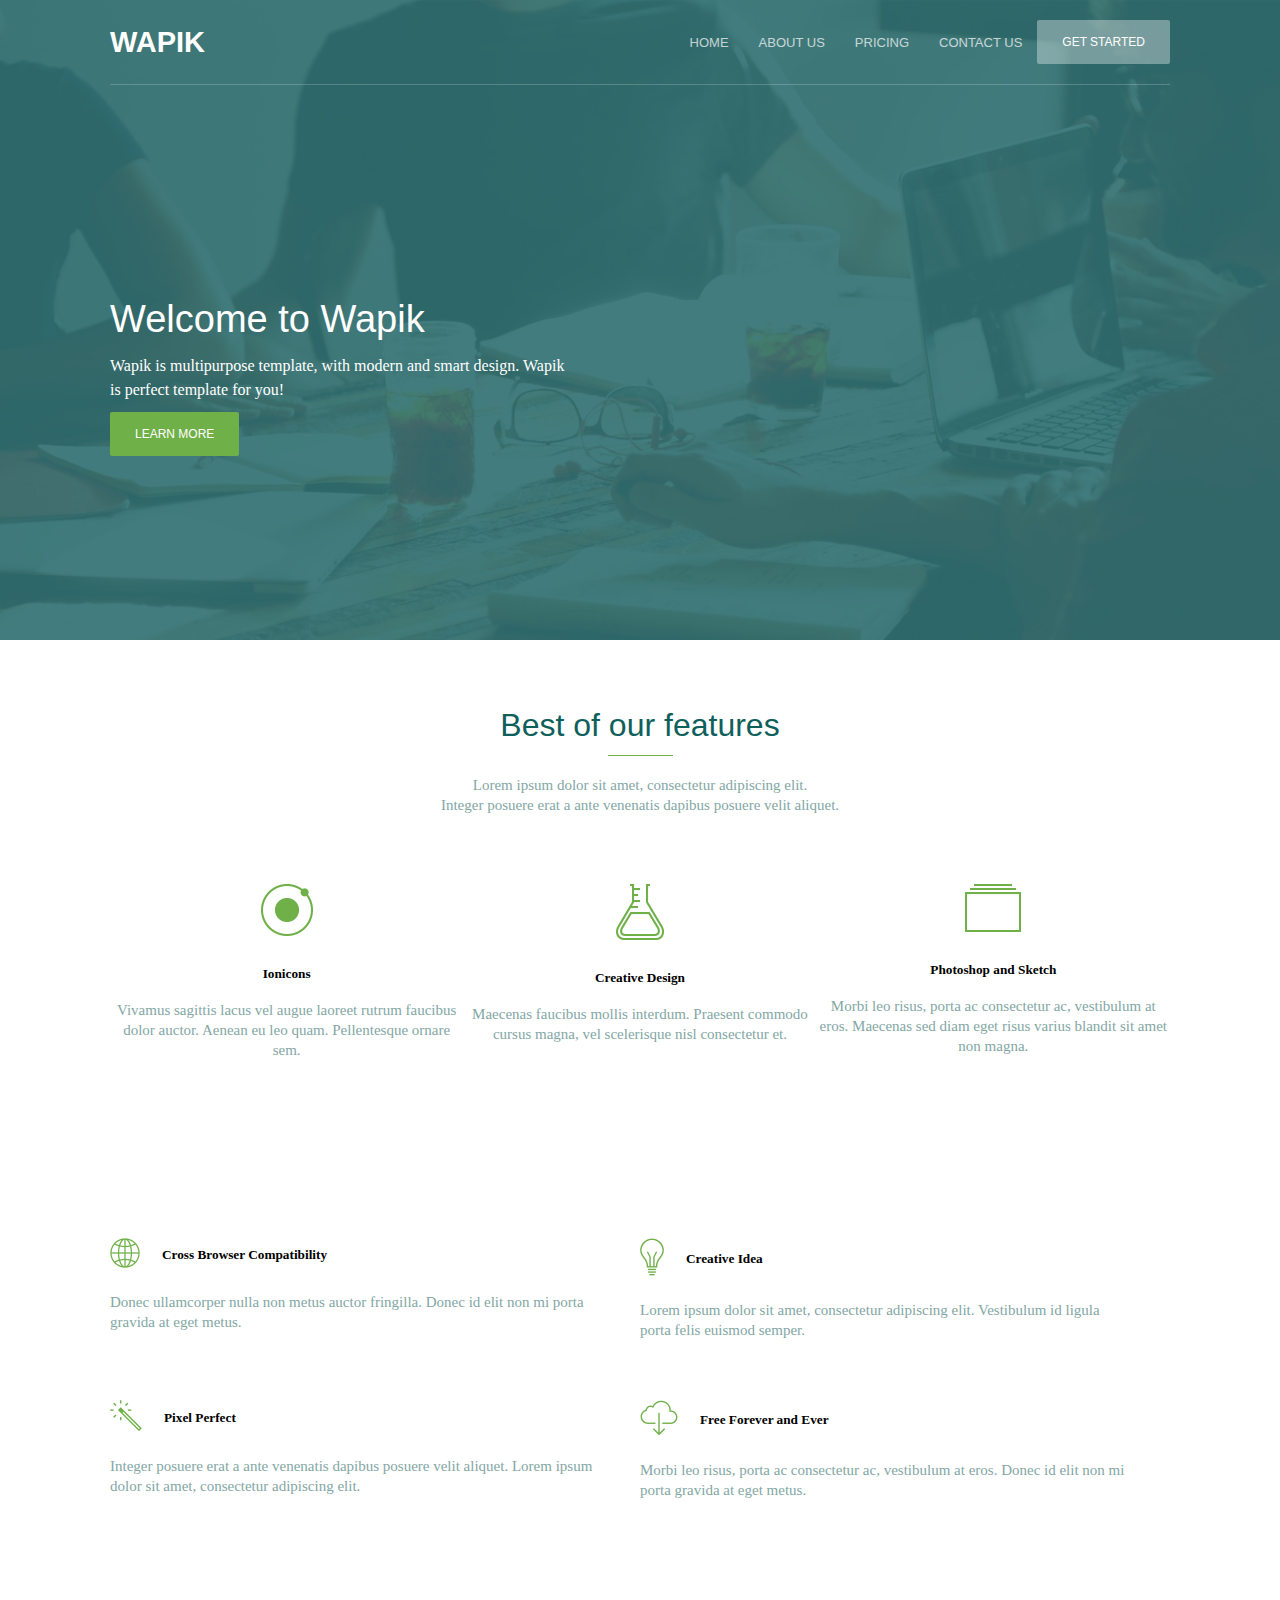
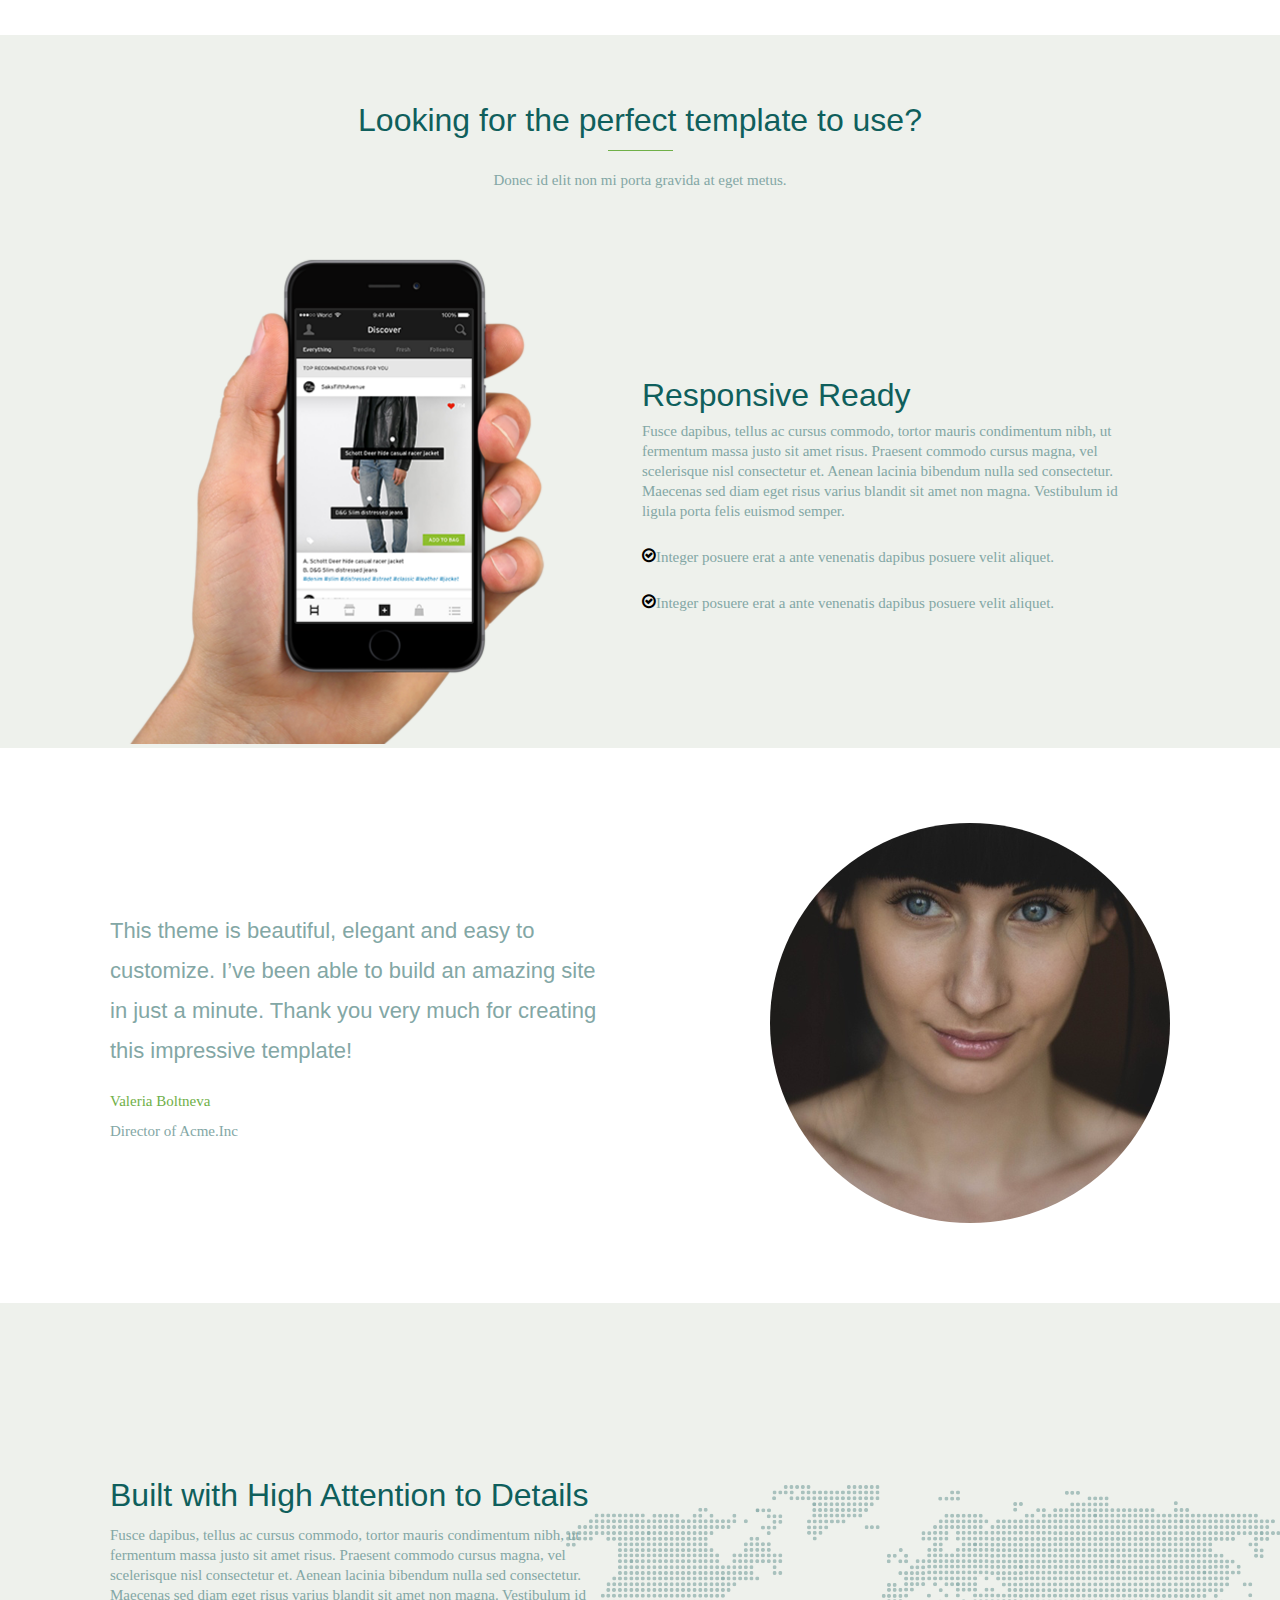
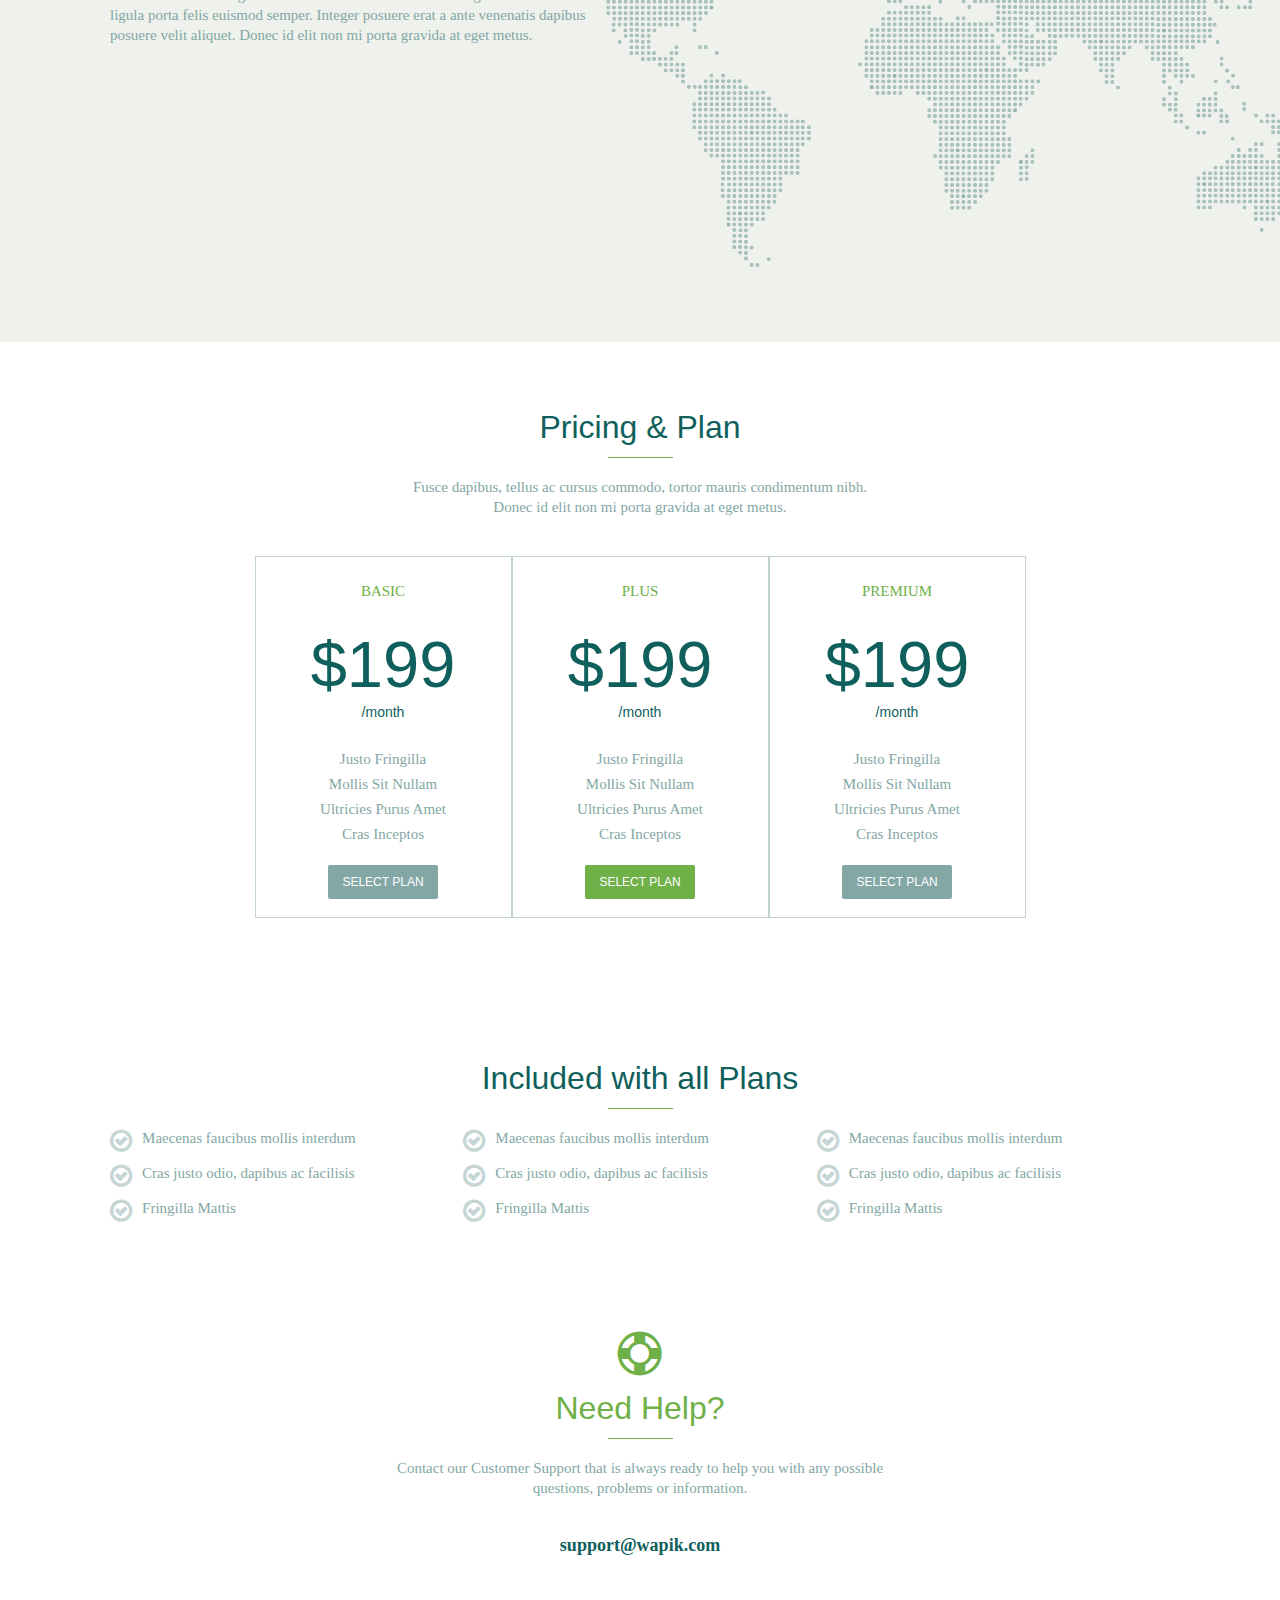
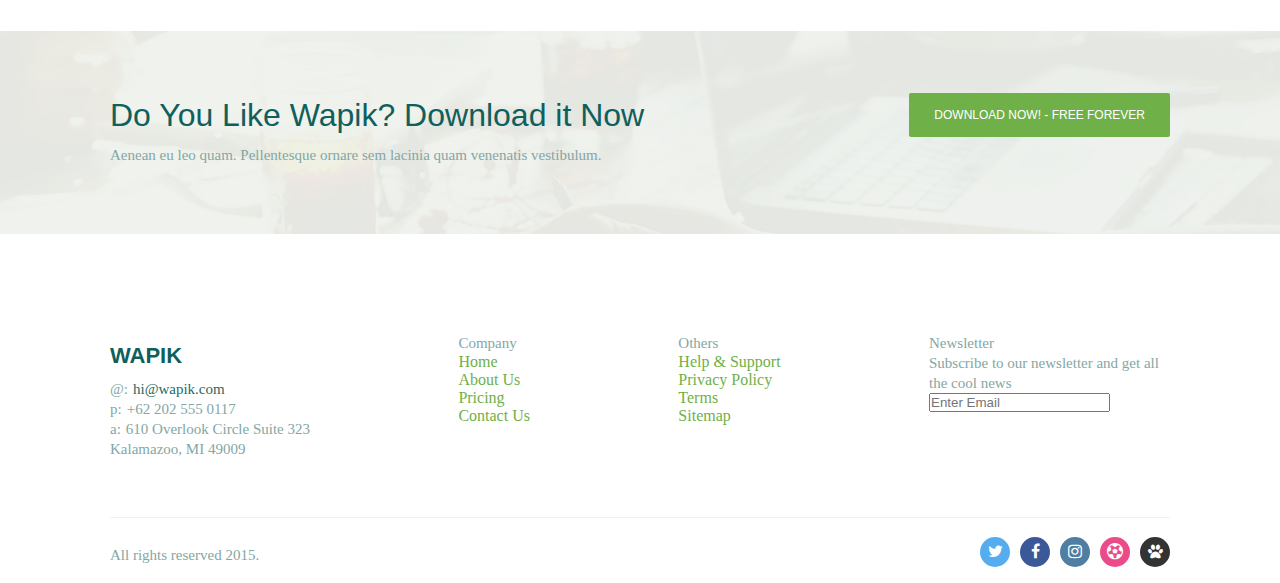
==== commit 6b35af99: "change header bg" ====
--- a/index.html
+++ b/index.html
@@ -22,8 +22,8 @@
           <div class="header-right">
             <div class="header-nav">
               <ul class="list-nav">
-                <li class="list-item"><a href="#">Home</a></li>
-                <li class="list-item"><a href="#">About Us</a></li>
+                <li class="list-item"><a href="">Home</a></li>
+                <li class="list-item"><a href="about-us.html">About Us</a></li>
                 <li class="list-item"><a href="#">Pricing</a></li>
                 <li class="list-item"><a href="#">Contact Us</a></li>
               </ul>
--- a/css/main.css
+++ b/css/main.css
@@ -98,7 +98,7 @@
 }
 .header-bg {
   position: absolute;
-  background-image: url(.../image/header-bg.jpg);
+  background-image: url(../image/header-bg.jpg);
   background-position: 50% 50%;
   background-size: cover;
   top: 0;
@@ -109,7 +109,7 @@
 .header-overlay {
   position: absolute;
   background-color: #2d6e70;
-  opacity: 0.6;
+  opacity: 0.9;
   top: 0;
   right: 0;
   bottom: 0;
